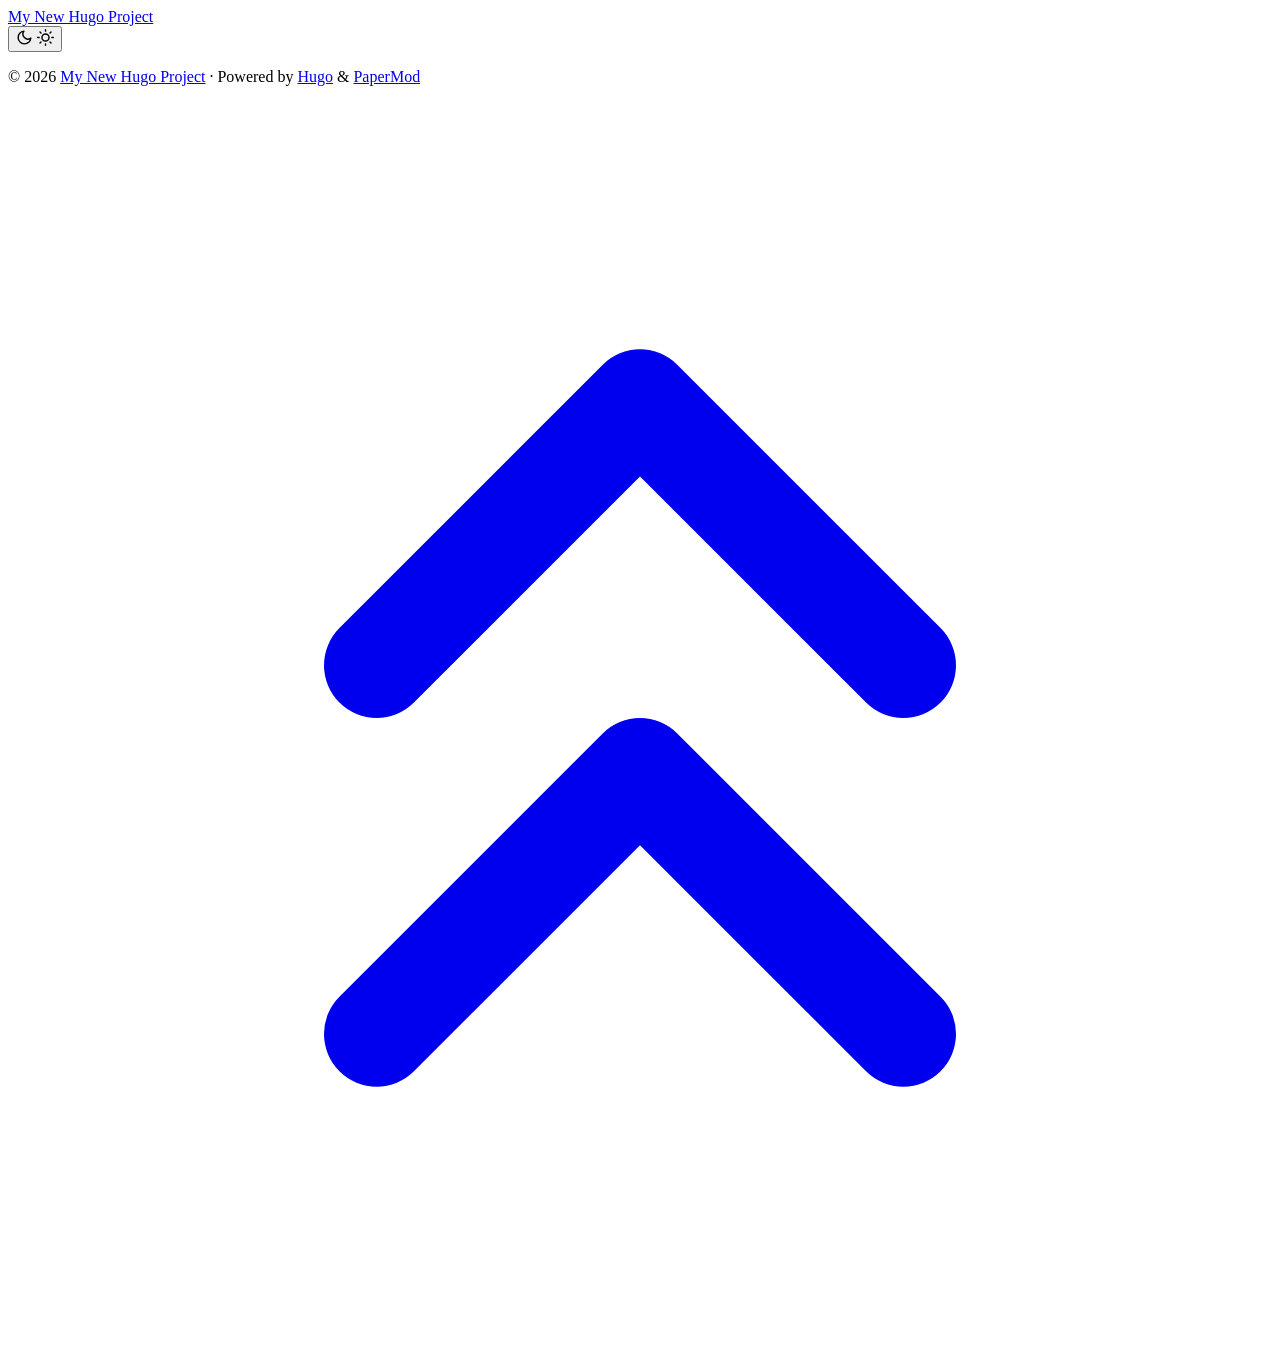
==== public/index.html @ b2531979 "first commit" ====
<!DOCTYPE html>
<html lang="en" dir="auto" data-theme="auto">

<head>
	<meta name="generator" content="Hugo 0.164.0"><script src="/livereload.js?mindelay=10&amp;v=2&amp;port=1313&amp;path=livereload" data-no-instant defer></script><meta charset="utf-8">
<meta http-equiv="X-UA-Compatible" content="IE=edge">
<meta name="viewport" content="width=device-width, initial-scale=1, shrink-to-fit=no">
<meta name="robots" content="noindex, nofollow">
<title>My New Hugo Project</title>

<meta name="description" content="">
<meta name="author" content="">
<link rel="canonical" href="http://localhost:1313/">
<link crossorigin="anonymous" href="/assets/css/stylesheet.cd9298b33628769aa1bc1acebbbfd7aa11ce81dfe03484d479e1907760249a1d.css" integrity="sha256-zZKYszYodpqhvBrOu7/XqhHOgd/gNITUeeGQd2Akmh0=" rel="preload stylesheet" as="style">
<link rel="icon" href="http://localhost:1313/favicon.ico">
<link rel="icon" type="image/png" sizes="16x16" href="http://localhost:1313/favicon-16x16.png">
<link rel="icon" type="image/png" sizes="32x32" href="http://localhost:1313/favicon-32x32.png">
<link rel="apple-touch-icon" href="http://localhost:1313/apple-touch-icon.png">
<link rel="mask-icon" href="http://localhost:1313/safari-pinned-tab.svg">
<meta name="theme-color" content="#2e2e33">
<meta name="msapplication-TileColor" content="#2e2e33">
<link rel="alternate" type="application/rss+xml" href="http://localhost:1313/index.xml" title="rss">
<link rel="alternate" hreflang="en" href="http://localhost:1313/">
<noscript>
    <style>
        #theme-toggle,
        .top-link {
            display: none;
        }

    </style>
    <style>
        @media (prefers-color-scheme: dark) {
            :root {
                --theme: rgb(29, 30, 32);
                --entry: rgb(46, 46, 51);
                --primary: rgb(218, 218, 219);
                --secondary: rgb(155, 156, 157);
                --tertiary: rgb(65, 66, 68);
                --content: rgb(196, 196, 197);
                --code-block-bg: rgb(46, 46, 51);
                --code-bg: rgb(55, 56, 62);
                --border: rgb(51, 51, 51);
                color-scheme: dark;
            }

            .list {
                background: var(--theme);
            }

            .toc {
                background: var(--entry);
            }
        }

    </style>
</noscript>
<script>
    if (localStorage.getItem("pref-theme") === "dark") {
        document.querySelector("html").dataset.theme = 'dark';
    } else if (localStorage.getItem("pref-theme") === "light") {
       document.querySelector("html").dataset.theme = 'light';
    } else if (window.matchMedia('(prefers-color-scheme: dark)').matches) {
        document.querySelector("html").dataset.theme = 'dark';
    } else {
        document.querySelector("html").dataset.theme = 'light';
    }

</script>
</head>
<body class="list" id="top">
    <header class="header">
    <nav class="header-nav">
        <div class="logo">
            <a href="http://localhost:1313/" accesskey="h" title="My New Hugo Project (Alt + H)">My New Hugo Project</a>
            <div class="logo-switches">
                <button id="theme-toggle" class="theme-toggle" accesskey="t" title="(Alt + T)" aria-label="Toggle theme">
                    <svg class="moon" xmlns="http://www.w3.org/2000/svg" width="17" height="17" viewBox="0 0 24 24"
                        fill="none" stroke="currentColor" stroke-width="2" stroke-linecap="round"
                        stroke-linejoin="round">
                        <path d="M21 12.79A9 9 0 1 1 11.21 3 7 7 0 0 0 21 12.79z"></path>
                    </svg>
                    <svg class="sun" xmlns="http://www.w3.org/2000/svg" width="17" height="17" viewBox="0 0 24 24"
                        fill="none" stroke="currentColor" stroke-width="2" stroke-linecap="round"
                        stroke-linejoin="round">
                        <circle cx="12" cy="12" r="5"></circle>
                        <line x1="12" y1="1" x2="12" y2="3"></line>
                        <line x1="12" y1="21" x2="12" y2="23"></line>
                        <line x1="4.22" y1="4.22" x2="5.64" y2="5.64"></line>
                        <line x1="18.36" y1="18.36" x2="19.78" y2="19.78"></line>
                        <line x1="1" y1="12" x2="3" y2="12"></line>
                        <line x1="21" y1="12" x2="23" y2="12"></line>
                        <line x1="4.22" y1="19.78" x2="5.64" y2="18.36"></line>
                        <line x1="18.36" y1="5.64" x2="19.78" y2="4.22"></line>
                    </svg>
                </button>
            </div>
        </div>
        <ul id="menu" class="menu">
        </ul>
    </nav>
</header>
<main class="main"> 
    </main>
    
<footer class="footer">
        <span>&copy; 2026 <a href="http://localhost:1313/">My New Hugo Project</a></span> · 

    
    
    <span>
        Powered by
        <a href="https://gohugo.io/?utm_source=papermod" rel="noopener" target="_blank">Hugo</a> &
        <a href="https://github.com/adityatelange/hugo-PaperMod/" rel="noopener" target="_blank">PaperMod</a>
    </span>
</footer>
<a href="#top" id="top-link" class="top-link hidden" aria-label="go to top" title="Go to Top (Alt + G)" accesskey="g">
    <svg xmlns="http://www.w3.org/2000/svg" viewBox="0 0 24 24" fill="none" stroke="currentColor" stroke-width="2"
        stroke-linecap="round" stroke-linejoin="round" class="feather feather-chevrons-up">
        <polyline points="17 11 12 6 7 11"></polyline>
        <polyline points="17 18 12 13 7 18"></polyline>
    </svg>
</a>

<script>
    let menu = document.getElementById('menu');
    if (menu) {
        
        const scrollPosition = localStorage.getItem("menu-scroll-position");
        if (scrollPosition) {
            menu.scrollLeft = parseInt(scrollPosition, 10);
        }
        
        menu.onscroll = function () {
            localStorage.setItem("menu-scroll-position", menu.scrollLeft);
        }
    }

    document.querySelectorAll('a[href^="#"]').forEach(anchor => {
        anchor.addEventListener("click", function (e) {
            e.preventDefault();
            var id = this.getAttribute("href").substr(1);
            if (!window.matchMedia('(prefers-reduced-motion: reduce)').matches) {
                document.querySelector(`[id='${decodeURIComponent(id)}']`).scrollIntoView({
                    behavior: "smooth"
                });
            } else {
                document.querySelector(`[id='${decodeURIComponent(id)}']`).scrollIntoView();
            }
            if (id === "top") {
                history.replaceState(null, null, " ");
            } else {
                history.pushState(null, null, `#${id}`);
            }
        });
    });

</script>
<script>
    var toplink = document.getElementById("top-link");
    window.onscroll = function () {
        const scrollThreshold = window.innerHeight;
        if (document.body.scrollTop > scrollThreshold || document.documentElement.scrollTop > scrollThreshold) {
            toplink.classList.remove("hidden");
        } else {
            toplink.classList.add("hidden");
        }
    };

</script>
<script>
    document.getElementById("theme-toggle").addEventListener("click", () => {
        const html = document.querySelector("html");
        if (html.dataset.theme === "dark") {
            html.dataset.theme = 'light';
            localStorage.setItem("pref-theme", 'light');
        } else {
            html.dataset.theme = 'dark';
            localStorage.setItem("pref-theme", 'dark');
        }
    })

</script>
</body>

</html>
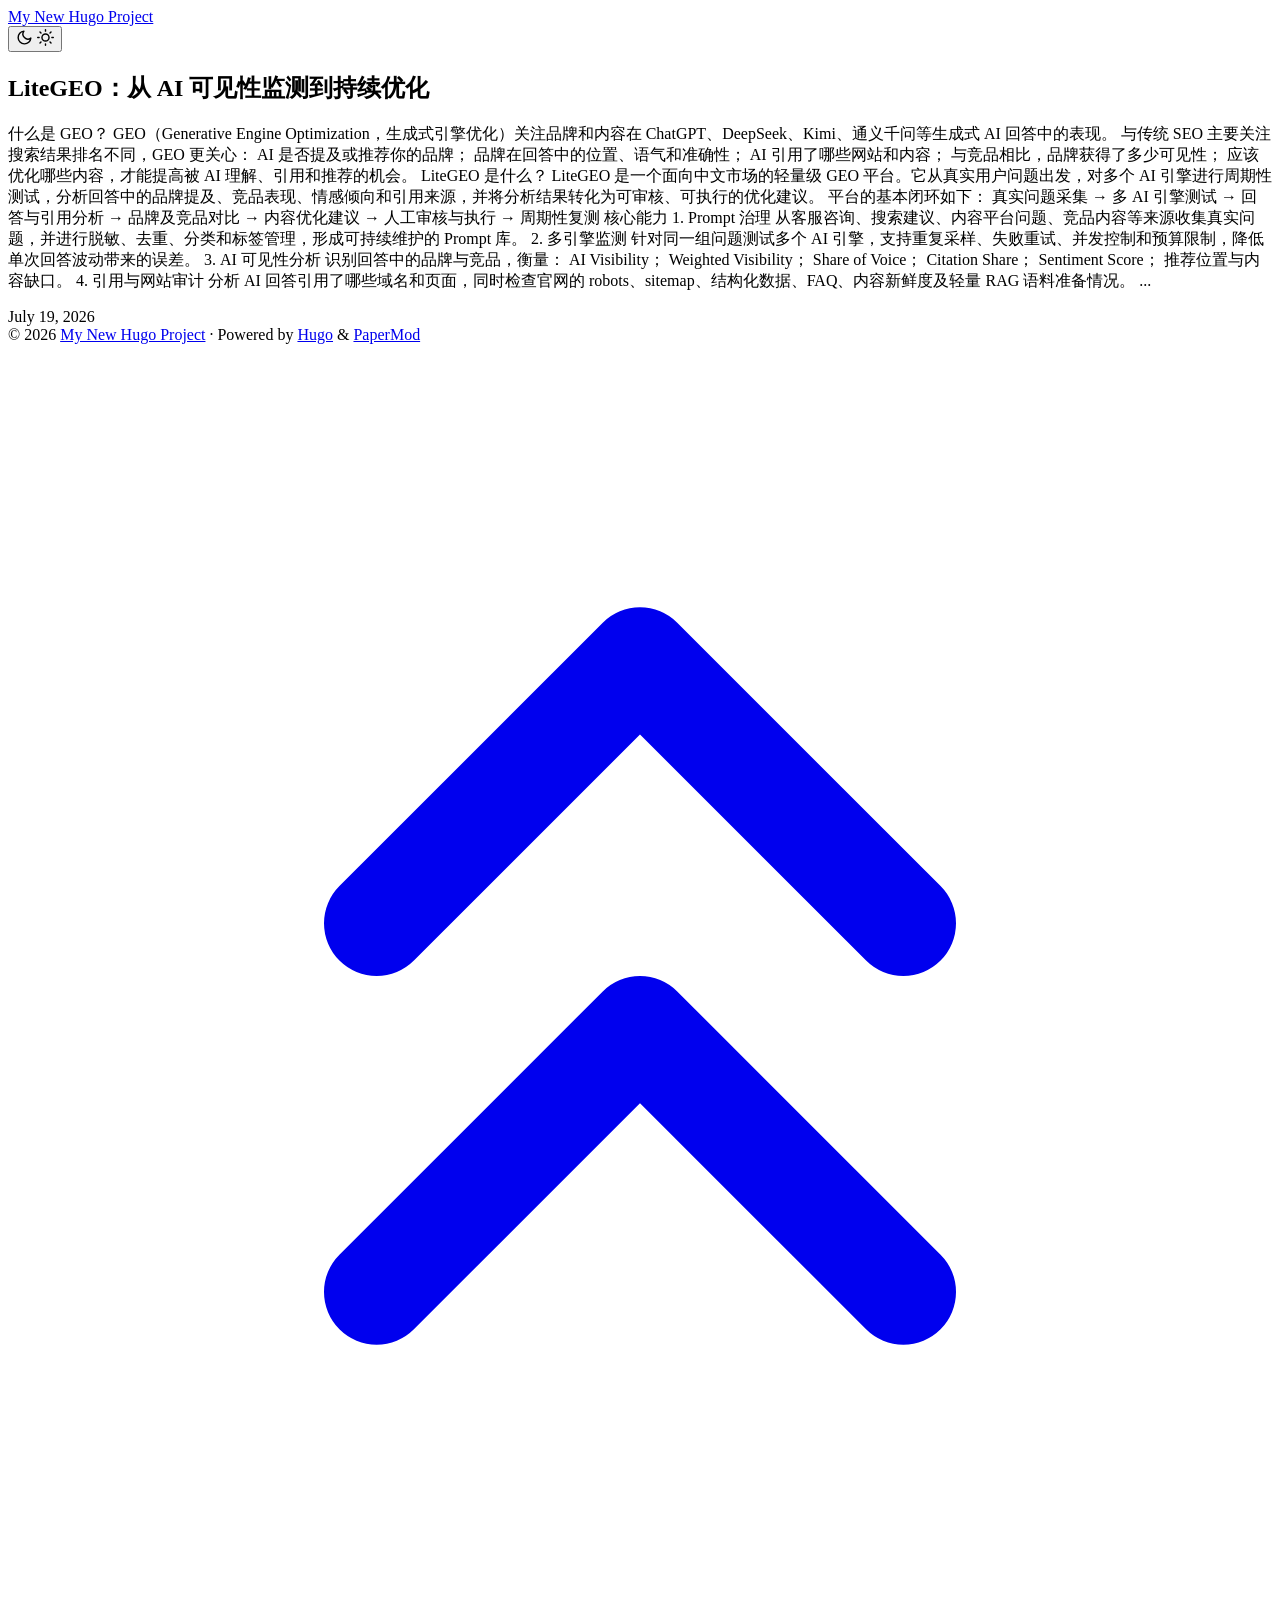
==== commit 43d53a9b: "update" ====
--- a/public/index.html
+++ b/public/index.html
@@ -1,186 +1,15 @@
-<!DOCTYPE html>
-<html lang="en" dir="auto" data-theme="auto">
-
-<head>
-	<meta name="generator" content="Hugo 0.164.0"><script src="/livereload.js?mindelay=10&amp;v=2&amp;port=1313&amp;path=livereload" data-no-instant defer></script><meta charset="utf-8">
-<meta http-equiv="X-UA-Compatible" content="IE=edge">
-<meta name="viewport" content="width=device-width, initial-scale=1, shrink-to-fit=no">
-<meta name="robots" content="noindex, nofollow">
-<title>My New Hugo Project</title>
-
-<meta name="description" content="">
-<meta name="author" content="">
-<link rel="canonical" href="http://localhost:1313/">
-<link crossorigin="anonymous" href="/assets/css/stylesheet.cd9298b33628769aa1bc1acebbbfd7aa11ce81dfe03484d479e1907760249a1d.css" integrity="sha256-zZKYszYodpqhvBrOu7/XqhHOgd/gNITUeeGQd2Akmh0=" rel="preload stylesheet" as="style">
-<link rel="icon" href="http://localhost:1313/favicon.ico">
-<link rel="icon" type="image/png" sizes="16x16" href="http://localhost:1313/favicon-16x16.png">
-<link rel="icon" type="image/png" sizes="32x32" href="http://localhost:1313/favicon-32x32.png">
-<link rel="apple-touch-icon" href="http://localhost:1313/apple-touch-icon.png">
-<link rel="mask-icon" href="http://localhost:1313/safari-pinned-tab.svg">
-<meta name="theme-color" content="#2e2e33">
-<meta name="msapplication-TileColor" content="#2e2e33">
-<link rel="alternate" type="application/rss+xml" href="http://localhost:1313/index.xml" title="rss">
-<link rel="alternate" hreflang="en" href="http://localhost:1313/">
-<noscript>
-    <style>
-        #theme-toggle,
-        .top-link {
-            display: none;
-        }
-
-    </style>
-    <style>
-        @media (prefers-color-scheme: dark) {
-            :root {
-                --theme: rgb(29, 30, 32);
-                --entry: rgb(46, 46, 51);
-                --primary: rgb(218, 218, 219);
-                --secondary: rgb(155, 156, 157);
-                --tertiary: rgb(65, 66, 68);
-                --content: rgb(196, 196, 197);
-                --code-block-bg: rgb(46, 46, 51);
-                --code-bg: rgb(55, 56, 62);
-                --border: rgb(51, 51, 51);
-                color-scheme: dark;
-            }
-
-            .list {
-                background: var(--theme);
-            }
-
-            .toc {
-                background: var(--entry);
-            }
-        }
-
-    </style>
-</noscript>
-<script>
-    if (localStorage.getItem("pref-theme") === "dark") {
-        document.querySelector("html").dataset.theme = 'dark';
-    } else if (localStorage.getItem("pref-theme") === "light") {
-       document.querySelector("html").dataset.theme = 'light';
-    } else if (window.matchMedia('(prefers-color-scheme: dark)').matches) {
-        document.querySelector("html").dataset.theme = 'dark';
-    } else {
-        document.querySelector("html").dataset.theme = 'light';
-    }
-
-</script>
-</head>
-<body class="list" id="top">
-    <header class="header">
-    <nav class="header-nav">
-        <div class="logo">
-            <a href="http://localhost:1313/" accesskey="h" title="My New Hugo Project (Alt + H)">My New Hugo Project</a>
-            <div class="logo-switches">
-                <button id="theme-toggle" class="theme-toggle" accesskey="t" title="(Alt + T)" aria-label="Toggle theme">
-                    <svg class="moon" xmlns="http://www.w3.org/2000/svg" width="17" height="17" viewBox="0 0 24 24"
-                        fill="none" stroke="currentColor" stroke-width="2" stroke-linecap="round"
-                        stroke-linejoin="round">
-                        <path d="M21 12.79A9 9 0 1 1 11.21 3 7 7 0 0 0 21 12.79z"></path>
-                    </svg>
-                    <svg class="sun" xmlns="http://www.w3.org/2000/svg" width="17" height="17" viewBox="0 0 24 24"
-                        fill="none" stroke="currentColor" stroke-width="2" stroke-linecap="round"
-                        stroke-linejoin="round">
-                        <circle cx="12" cy="12" r="5"></circle>
-                        <line x1="12" y1="1" x2="12" y2="3"></line>
-                        <line x1="12" y1="21" x2="12" y2="23"></line>
-                        <line x1="4.22" y1="4.22" x2="5.64" y2="5.64"></line>
-                        <line x1="18.36" y1="18.36" x2="19.78" y2="19.78"></line>
-                        <line x1="1" y1="12" x2="3" y2="12"></line>
-                        <line x1="21" y1="12" x2="23" y2="12"></line>
-                        <line x1="4.22" y1="19.78" x2="5.64" y2="18.36"></line>
-                        <line x1="18.36" y1="5.64" x2="19.78" y2="4.22"></line>
-                    </svg>
-                </button>
-            </div>
-        </div>
-        <ul id="menu" class="menu">
-        </ul>
-    </nav>
-</header>
-<main class="main"> 
-    </main>
-    
-<footer class="footer">
-        <span>&copy; 2026 <a href="http://localhost:1313/">My New Hugo Project</a></span> · 
-
-    
-    
-    <span>
-        Powered by
-        <a href="https://gohugo.io/?utm_source=papermod" rel="noopener" target="_blank">Hugo</a> &
-        <a href="https://github.com/adityatelange/hugo-PaperMod/" rel="noopener" target="_blank">PaperMod</a>
-    </span>
-</footer>
-<a href="#top" id="top-link" class="top-link hidden" aria-label="go to top" title="Go to Top (Alt + G)" accesskey="g">
-    <svg xmlns="http://www.w3.org/2000/svg" viewBox="0 0 24 24" fill="none" stroke="currentColor" stroke-width="2"
-        stroke-linecap="round" stroke-linejoin="round" class="feather feather-chevrons-up">
-        <polyline points="17 11 12 6 7 11"></polyline>
-        <polyline points="17 18 12 13 7 18"></polyline>
-    </svg>
-</a>
-
-<script>
-    let menu = document.getElementById('menu');
-    if (menu) {
-        
-        const scrollPosition = localStorage.getItem("menu-scroll-position");
-        if (scrollPosition) {
-            menu.scrollLeft = parseInt(scrollPosition, 10);
-        }
-        
-        menu.onscroll = function () {
-            localStorage.setItem("menu-scroll-position", menu.scrollLeft);
-        }
-    }
-
-    document.querySelectorAll('a[href^="#"]').forEach(anchor => {
-        anchor.addEventListener("click", function (e) {
-            e.preventDefault();
-            var id = this.getAttribute("href").substr(1);
-            if (!window.matchMedia('(prefers-reduced-motion: reduce)').matches) {
-                document.querySelector(`[id='${decodeURIComponent(id)}']`).scrollIntoView({
-                    behavior: "smooth"
-                });
-            } else {
-                document.querySelector(`[id='${decodeURIComponent(id)}']`).scrollIntoView();
-            }
-            if (id === "top") {
-                history.replaceState(null, null, " ");
-            } else {
-                history.pushState(null, null, `#${id}`);
-            }
-        });
-    });
-
-</script>
-<script>
-    var toplink = document.getElementById("top-link");
-    window.onscroll = function () {
-        const scrollThreshold = window.innerHeight;
-        if (document.body.scrollTop > scrollThreshold || document.documentElement.scrollTop > scrollThreshold) {
-            toplink.classList.remove("hidden");
-        } else {
-            toplink.classList.add("hidden");
-        }
-    };
-
-</script>
-<script>
-    document.getElementById("theme-toggle").addEventListener("click", () => {
-        const html = document.querySelector("html");
-        if (html.dataset.theme === "dark") {
-            html.dataset.theme = 'light';
-            localStorage.setItem("pref-theme", 'light');
-        } else {
-            html.dataset.theme = 'dark';
-            localStorage.setItem("pref-theme", 'dark');
-        }
-    })
-
-</script>
-</body>
-
-</html>
+<!doctype html><html lang=en dir=auto data-theme=auto><head><meta name=generator content="Hugo 0.164.0"><meta charset=utf-8><meta http-equiv=X-UA-Compatible content="IE=edge"><meta name=viewport content="width=device-width,initial-scale=1,shrink-to-fit=no"><meta name=robots content="index, follow"><title>My New Hugo Project</title><meta name=description content><meta name=author content><link rel=canonical href=https://example.org/><link crossorigin=anonymous href=/assets/css/stylesheet.cd9298b33628769aa1bc1acebbbfd7aa11ce81dfe03484d479e1907760249a1d.css integrity="sha256-zZKYszYodpqhvBrOu7/XqhHOgd/gNITUeeGQd2Akmh0=" rel="preload stylesheet" as=style><link rel=icon href=https://example.org/favicon.ico><link rel=icon type=image/png sizes=16x16 href=https://example.org/favicon-16x16.png><link rel=icon type=image/png sizes=32x32 href=https://example.org/favicon-32x32.png><link rel=apple-touch-icon href=https://example.org/apple-touch-icon.png><link rel=mask-icon href=https://example.org/safari-pinned-tab.svg><meta name=theme-color content="#2e2e33"><meta name=msapplication-TileColor content="#2e2e33"><link rel=alternate type=application/rss+xml href=https://example.org/index.xml title=rss><link rel=alternate hreflang=en href=https://example.org/><noscript><style>#theme-toggle,.top-link{display:none}</style><style>@media(prefers-color-scheme:dark){:root{--theme:rgb(29, 30, 32);--entry:rgb(46, 46, 51);--primary:rgb(218, 218, 219);--secondary:rgb(155, 156, 157);--tertiary:rgb(65, 66, 68);--content:rgb(196, 196, 197);--code-block-bg:rgb(46, 46, 51);--code-bg:rgb(55, 56, 62);--border:rgb(51, 51, 51);color-scheme:dark}.list{background:var(--theme)}.toc{background:var(--entry)}}</style></noscript><script>localStorage.getItem("pref-theme")==="dark"?document.querySelector("html").dataset.theme="dark":localStorage.getItem("pref-theme")==="light"?document.querySelector("html").dataset.theme="light":window.matchMedia("(prefers-color-scheme: dark)").matches?document.querySelector("html").dataset.theme="dark":document.querySelector("html").dataset.theme="light"</script><meta property="og:url" content="https://example.org/"><meta property="og:site_name" content="My New Hugo Project"><meta property="og:title" content="My New Hugo Project"><meta property="og:locale" content="en_us"><meta property="og:type" content="website"><meta name=twitter:card content="summary"><meta name=twitter:title content="My New Hugo Project"><script type=application/ld+json>{"@context":"https://schema.org","@type":"Organization","name":"My New Hugo Project","url":"https://example.org/","description":"","logo":"https://example.org/favicon.ico","sameAs":[]}</script></head><body class=list id=top><header class=header><nav class=header-nav><div class=logo><a href=https://example.org/ accesskey=h title="My New Hugo Project (Alt + H)">My New Hugo Project</a><div class=logo-switches><button id=theme-toggle class=theme-toggle accesskey=t title="(Alt + T)" aria-label="Toggle theme">
+<svg class="moon" width="17" height="17" viewBox="0 0 24 24" fill="none" stroke="currentColor" stroke-width="2" stroke-linecap="round" stroke-linejoin="round"><path d="M21 12.79A9 9 0 1111.21 3 7 7 0 0021 12.79z"/></svg>
+<svg class="sun" width="17" height="17" viewBox="0 0 24 24" fill="none" stroke="currentColor" stroke-width="2" stroke-linecap="round" stroke-linejoin="round"><circle cx="12" cy="12" r="5"/><line x1="12" y1="1" x2="12" y2="3"/><line x1="12" y1="21" x2="12" y2="23"/><line x1="4.22" y1="4.22" x2="5.64" y2="5.64"/><line x1="18.36" y1="18.36" x2="19.78" y2="19.78"/><line x1="1" y1="12" x2="3" y2="12"/><line x1="21" y1="12" x2="23" y2="12"/><line x1="4.22" y1="19.78" x2="5.64" y2="18.36"/><line x1="18.36" y1="5.64" x2="19.78" y2="4.22"/></svg></button></div></div><ul id=menu class=menu></ul></nav></header><main class=main><article class=first-entry><header class=entry-header><h2 class=entry-hint-parent>LiteGEO：从 AI 可见性监测到持续优化</h2></header><div class=entry-content><p>什么是 GEO？ GEO（Generative Engine Optimization，生成式引擎优化）关注品牌和内容在 ChatGPT、DeepSeek、Kimi、通义千问等生成式 AI 回答中的表现。
+与传统 SEO 主要关注搜索结果排名不同，GEO 更关心：
+AI 是否提及或推荐你的品牌； 品牌在回答中的位置、语气和准确性； AI 引用了哪些网站和内容； 与竞品相比，品牌获得了多少可见性； 应该优化哪些内容，才能提高被 AI 理解、引用和推荐的机会。 LiteGEO 是什么？ LiteGEO 是一个面向中文市场的轻量级 GEO 平台。它从真实用户问题出发，对多个 AI 引擎进行周期性测试，分析回答中的品牌提及、竞品表现、情感倾向和引用来源，并将分析结果转化为可审核、可执行的优化建议。
+平台的基本闭环如下：
+真实问题采集 → 多 AI 引擎测试 → 回答与引用分析 → 品牌及竞品对比 → 内容优化建议 → 人工审核与执行 → 周期性复测 核心能力 1. Prompt 治理 从客服咨询、搜索建议、内容平台问题、竞品内容等来源收集真实问题，并进行脱敏、去重、分类和标签管理，形成可持续维护的 Prompt 库。
+2. 多引擎监测 针对同一组问题测试多个 AI 引擎，支持重复采样、失败重试、并发控制和预算限制，降低单次回答波动带来的误差。
+3. AI 可见性分析 识别回答中的品牌与竞品，衡量：
+AI Visibility； Weighted Visibility； Share of Voice； Citation Share； Sentiment Score； 推荐位置与内容缺口。 4. 引用与网站审计 分析 AI 回答引用了哪些域名和页面，同时检查官网的 robots、sitemap、结构化数据、FAQ、内容新鲜度及轻量 RAG 语料准备情况。
+...</p></div><footer class=entry-footer><span title='2026-07-19 09:00:04 +0800 CST'>July 19, 2026</span></footer><a class=entry-link aria-label="post link to LiteGEO：从 AI 可见性监测到持续优化" href=https://example.org/posts/geo-overview/></a></article></main><footer class=footer><span>&copy; 2026 <a href=https://example.org/>My New Hugo Project</a></span> ·
+<span>Powered by
+<a href="https://gohugo.io/?utm_source=papermod" rel=noopener target=_blank>Hugo</a> &
+<a href=https://github.com/adityatelange/hugo-PaperMod/ rel=noopener target=_blank>PaperMod</a></span></footer><a href=#top id=top-link class="top-link hidden" aria-label="go to top" title="Go to Top (Alt + G)" accesskey=g><svg viewBox="0 0 24 24" fill="none" stroke="currentColor" stroke-width="2" stroke-linecap="round" stroke-linejoin="round" class="feather feather-chevrons-up"><polyline points="17 11 12 6 7 11"/><polyline points="17 18 12 13 7 18"/></svg>
+</a><script>let menu=document.getElementById("menu");if(menu){const e=localStorage.getItem("menu-scroll-position");e&&(menu.scrollLeft=parseInt(e,10)),menu.onscroll=function(){localStorage.setItem("menu-scroll-position",menu.scrollLeft)}}document.querySelectorAll('a[href^="#"]').forEach(e=>{e.addEventListener("click",function(e){e.preventDefault();var t=this.getAttribute("href").substr(1);window.matchMedia("(prefers-reduced-motion: reduce)").matches?document.querySelector(`[id='${decodeURIComponent(t)}']`).scrollIntoView():document.querySelector(`[id='${decodeURIComponent(t)}']`).scrollIntoView({behavior:"smooth"}),t==="top"?history.replaceState(null,null," "):history.pushState(null,null,`#${t}`)})})</script><script>var toplink=document.getElementById("top-link");window.onscroll=function(){const e=window.innerHeight;document.body.scrollTop>e||document.documentElement.scrollTop>e?toplink.classList.remove("hidden"):toplink.classList.add("hidden")}</script><script>document.getElementById("theme-toggle").addEventListener("click",()=>{const e=document.querySelector("html");e.dataset.theme==="dark"?(e.dataset.theme="light",localStorage.setItem("pref-theme","light")):(e.dataset.theme="dark",localStorage.setItem("pref-theme","dark"))})</script></body></html>
